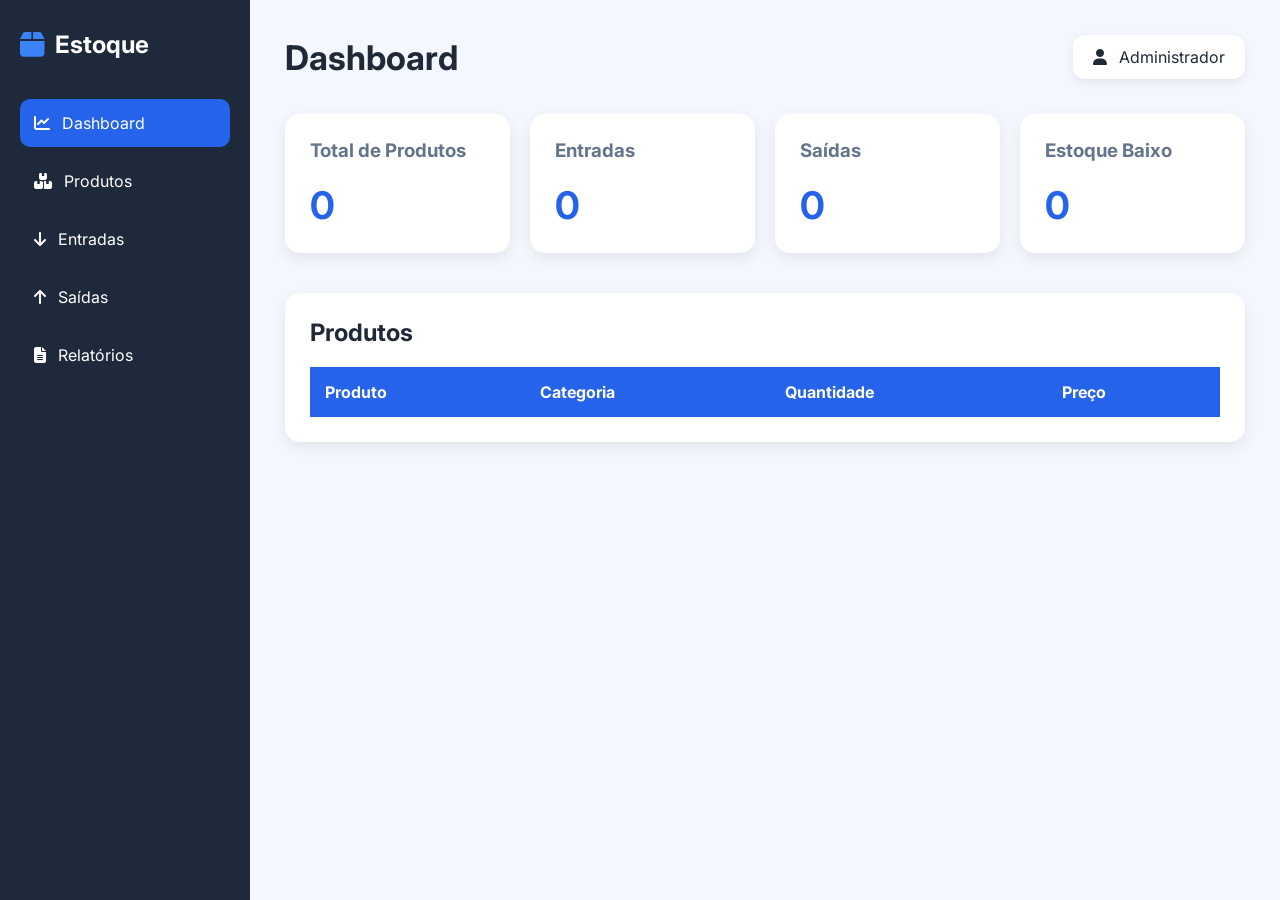
==== frontend/index.html @ e07cb244 "Frontend feito pela metade" ====
<!DOCTYPE html>
<html lang="pt-BR">

<head>
    <meta charset="UTF-8">
    <meta name="viewport" content="width=device-width, initial-scale=1.0">
    <title>Controle de Estoque</title>

    <!-- CSS -->
    <link rel="stylesheet" href="css/style.css">

    <!-- Fonte -->
    <link href="https://fonts.googleapis.com/css2?family=Inter:wght@300;400;500;600;700&display=swap"
        rel="stylesheet">

    <!-- Ícones -->
    <link rel="stylesheet"
        href="https://cdnjs.cloudflare.com/ajax/libs/font-awesome/6.6.0/css/all.min.css">
</head>

<body>

    <div class="container">

        <!-- Sidebar -->
        <aside class="sidebar">

            <div class="logo">
                <i class="fa-solid fa-box"></i>
                <h2>Estoque</h2>
            </div>

            <nav>

                <ul>

                    <li class="active">
                        <i class="fa-solid fa-chart-line"></i>
                        Dashboard
                    </li>

                    <li onclick="location.href='produtos.html'">
                        <i class="fa-solid fa-boxes-stacked"></i>
                        Produtos
                    </li>

                    <li>
                        <i class="fa-solid fa-arrow-down"></i>
                        Entradas
                    </li>

                    <li>
                        <i class="fa-solid fa-arrow-up"></i>
                        Saídas
                    </li>

                    <li>
                        <i class="fa-solid fa-file-lines"></i>
                        Relatórios
                    </li>

                </ul>

            </nav>

        </aside>

        <!-- Conteúdo -->
        <main class="content">

            <header>

                <h1>Dashboard</h1>

                <div class="user">

                    <i class="fa-solid fa-user"></i>

                    <span>Administrador</span>

                </div>

            </header>

            <section class="cards">

                <div class="card">
                    <h3>Total de Produtos</h3>
                    <h2 id="totalProdutos">0</h2>
                </div>
                
                <div class="card">
                    <h3>Entradas</h3>
                    <h2 id="totalEntradas">0</h2>
                </div>
                
                <div class="card">
                    <h3>Saídas</h3>
                    <h2 id="totalSaidas">0</h2>
                </div>
                
                <div class="card">
                    <h3>Estoque Baixo</h3>
                    <h2 id="estoqueBaixo">0</h2>
                </div>

            </section>

            <section class="table-area">

                <h2>Produtos</h2>

                <table>

                    <thead>

                        <tr>

                            <th>Produto</th>

                            <th>Categoria</th>

                            <th>Quantidade</th>

                            <th>Preço</th>

                        </tr>

                    </thead>

                    <tbody id="produtos">

                    </tbody>

                </table>

            </section>

        </main>

    </div>

    <script src="js/api.js"></script>
    <script src="js/app.js"></script>

</body>

</html>
---- frontend/css/style.css ----
/* =========================
   RESET
========================= */

*{
    margin:0;
    padding:0;
    box-sizing:border-box;
    font-family:'Inter',sans-serif;
}

body{
    background:#F4F7FE;
    color:#1F2937;
}

/* =========================
   LAYOUT
========================= */

.container{
    display:flex;
    min-height:100vh;
}

/* =========================
   SIDEBAR
========================= */

.sidebar{
    width:250px;
    background:#1E293B;
    color:white;
    padding:30px 20px;
    display:flex;
    flex-direction:column;
}

.logo{
    display:flex;
    align-items:center;
    gap:10px;
    margin-bottom:40px;
}

.logo i{
    font-size:28px;
    color:#3B82F6;
}

.logo h2{
    font-size:24px;
}

.sidebar ul{
    list-style:none;
}

.sidebar li{
    display:flex;
    align-items:center;
    gap:12px;

    padding:14px;
    border-radius:10px;

    cursor:pointer;

    margin-bottom:10px;

    transition:.3s;
}

.sidebar li:hover{
    background:#334155;
}

.active{
    background:#2563EB;
}

/* =========================
   MAIN
========================= */

.content{
    flex:1;
    padding:35px;
}

/* =========================
   HEADER
========================= */

header{
    display:flex;
    justify-content:space-between;
    align-items:center;

    margin-bottom:35px;
}

header h1{
    font-size:34px;
}

.user{
    display:flex;
    align-items:center;
    gap:12px;

    background:white;

    padding:12px 20px;

    border-radius:12px;

    box-shadow:0 3px 10px rgba(0,0,0,.08);
}

/* =========================
   CARDS
========================= */

.cards{

    display:grid;

    grid-template-columns:repeat(4,1fr);

    gap:20px;

    margin-bottom:40px;

}

.card{

    background:white;

    border-radius:15px;

    padding:25px;

    box-shadow:0 5px 15px rgba(0,0,0,.08);

    transition:.3s;

}

.card:hover{

    transform:translateY(-5px);

}

.card h3{

    color:#64748B;

    margin-bottom:20px;

}

.card h2{

    color:#2563EB;

    font-size:38px;

}

/* =========================
   TABELA
========================= */

.table-area{

    background:white;

    padding:25px;

    border-radius:15px;

    box-shadow:0 5px 15px rgba(0,0,0,.08);

}

.table-area h2{

    margin-bottom:20px;

}

table{

    width:100%;

    border-collapse:collapse;

}

thead{

    background:#2563EB;

    color:white;

}

th,td{

    padding:15px;

    text-align:left;

}

tbody tr{

    border-bottom:1px solid #E5E7EB;

}

tbody tr:hover{

    background:#F8FAFC;

}

/* ===========================
AÇÕES
=========================== */

.actions{

    display:flex;

    gap:15px;

    align-items:center;

}

.actions input{

    width:280px;

    padding:12px 16px;

    border-radius:10px;

    border:1px solid #D1D5DB;

    outline:none;

    font-size:15px;

}

.actions input:focus{

    border-color:#2563EB;

}

#btnNovoProduto{

    background:#2563EB;

    color:white;

    border:none;

    padding:12px 20px;

    border-radius:10px;

    cursor:pointer;

    font-size:15px;

    transition:.3s;

}

#btnNovoProduto:hover{

    background:#1D4ED8;

}

.btnExcluir{

    background:#EF4444;

    color:white;

    border:none;

    padding:8px 12px;

    border-radius:8px;

    cursor:pointer;

}

.btnExcluir:hover{

    background:#DC2626;

}

/* =======================
   MODAL
======================= */

.modal{
    position:fixed;
    inset:0;
    background:rgba(0,0,0,.45);

    display:flex;
    justify-content:center;
    align-items:center;
}

.hidden{
    display:none;
}

.modal-content{

    background:white;

    width:450px;

    padding:30px;

    border-radius:15px;

    display:flex;

    flex-direction:column;

    gap:15px;

}

.modal-content input{

    padding:12px;

    border-radius:8px;

    border:1px solid #ccc;

}

.modal-buttons{

    display:flex;

    justify-content:flex-end;

    gap:10px;

}
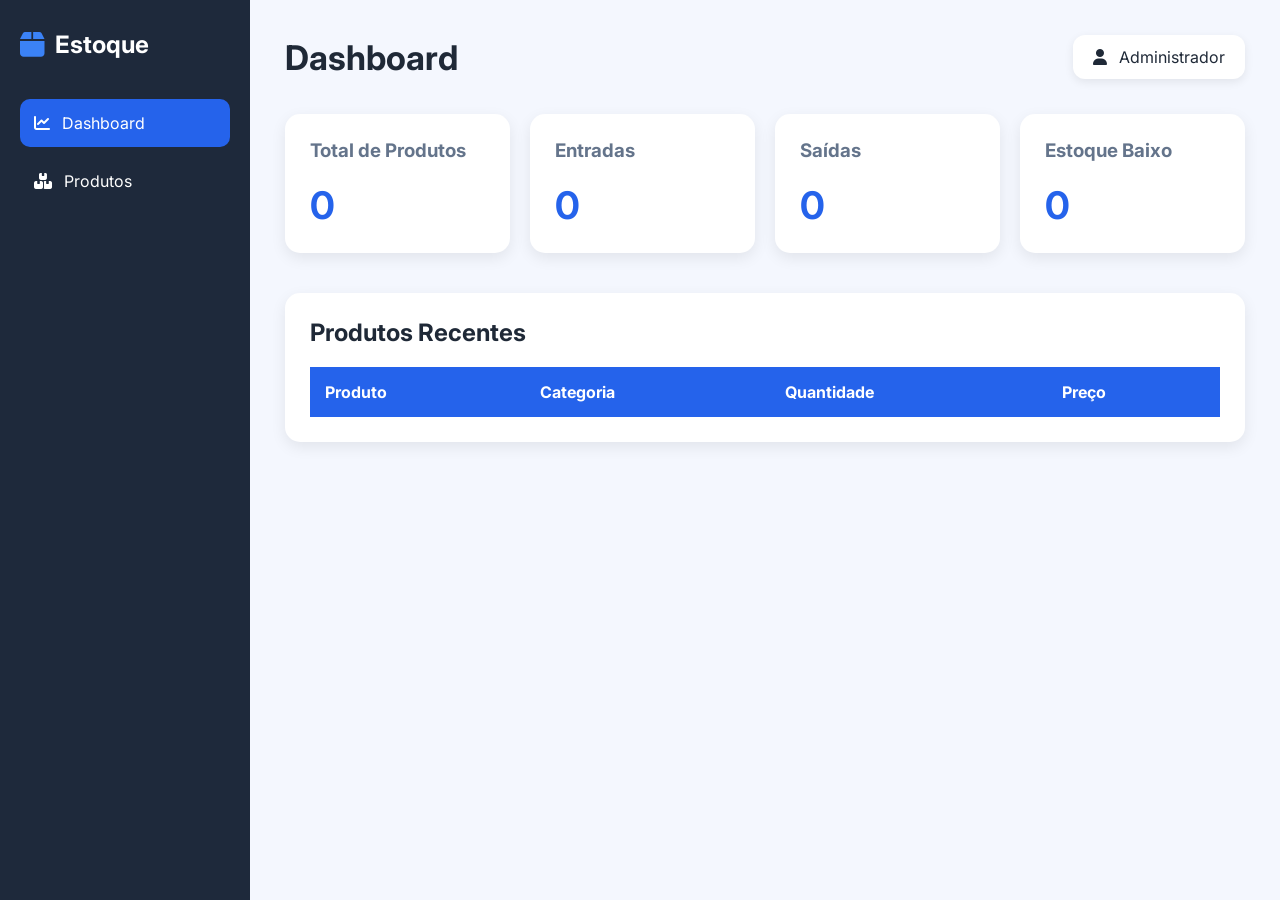
==== commit 844d3056: "frontend completo" ====
--- a/frontend/index.html
+++ b/frontend/index.html
@@ -42,21 +42,6 @@
                     <li onclick="location.href='produtos.html'">
                         <i class="fa-solid fa-boxes-stacked"></i>
                         Produtos
-                    </li>
-
-                    <li>
-                        <i class="fa-solid fa-arrow-down"></i>
-                        Entradas
-                    </li>
-
-                    <li>
-                        <i class="fa-solid fa-arrow-up"></i>
-                        Saídas
-                    </li>
-
-                    <li>
-                        <i class="fa-solid fa-file-lines"></i>
-                        Relatórios
                     </li>
 
                 </ul>
@@ -108,7 +93,7 @@
 
             <section class="table-area">
 
-                <h2>Produtos</h2>
+                <h2>Produtos Recentes</h2>
 
                 <table>
 
@@ -128,18 +113,20 @@
 
                     </thead>
 
-                    <tbody id="produtos">
+                    <tbody id="ultimosProdutos">
 
                     </tbody>
 
                 </table>
 
+                
             </section>
+
 
         </main>
 
     </div>
-
+    <!-- Scripts -->
     <script src="js/api.js"></script>
     <script src="js/app.js"></script>
 
--- a/frontend/css/style.css
+++ b/frontend/css/style.css
@@ -312,58 +312,263 @@
 
 }
 
-/* =======================
+/* ===========================
    MODAL
-======================= */
+=========================== */
 
 .modal{
+
     position:fixed;
+
     inset:0;
+
     background:rgba(0,0,0,.45);
 
     display:flex;
+
     justify-content:center;
-    align-items:center;
+
+    align-items:center;
+
+    opacity:1;
+
+    transition:.25s;
+
+    z-index:999;
+
 }
 
 .hidden{
-    display:none;
+
+    opacity:0;
+
+    visibility:hidden;
+
+    pointer-events:none;
+
 }
 
 .modal-content{
 
+    width:500px;
+
+    background:#fff;
+
+    border-radius:15px;
+
+    padding:25px;
+
+    box-shadow:0 10px 30px rgba(0,0,0,.2);
+
+    animation:modal .25s;
+
+}
+
+@keyframes modal{
+
+    from{
+
+        transform:translateY(-20px);
+
+        opacity:0;
+
+    }
+
+    to{
+
+        transform:translateY(0);
+
+        opacity:1;
+
+    }
+
+}
+
+.modal-header{
+
+    display:flex;
+
+    justify-content:space-between;
+
+    align-items:center;
+
+    margin-bottom:20px;
+
+}
+
+.btn-close{
+
+    border:none;
+
+    background:none;
+
+    font-size:28px;
+
+    cursor:pointer;
+
+    color:#777;
+
+}
+
+.btn-close:hover{
+
+    color:#000;
+
+}
+
+.form-group{
+
+    display:flex;
+
+    flex-direction:column;
+
+    margin-bottom:15px;
+
+}
+
+.form-group label{
+
+    margin-bottom:6px;
+
+    font-weight:600;
+
+}
+
+.form-group input,
+.form-group select{
+
+    padding:12px;
+
+    border-radius:8px;
+
+    border:1px solid #ccc;
+
+    font-size:15px;
+
+}
+
+.form-group input:focus,
+.form-group select:focus{
+
+    outline:none;
+
+    border-color:#2563EB;
+
+}
+
+.modal-buttons{
+
+    display:flex;
+
+    justify-content:flex-end;
+
+    gap:10px;
+
+    margin-top:20px;
+
+}
+
+.btn-cancelar{
+
+    padding:10px 18px;
+
+    border:1px solid #ccc;
+
     background:white;
 
-    width:450px;
-
-    padding:30px;
-
-    border-radius:15px;
-
-    display:flex;
-
-    flex-direction:column;
-
-    gap:15px;
-
-}
-
-.modal-content input{
-
-    padding:12px;
+    cursor:pointer;
 
     border-radius:8px;
 
-    border:1px solid #ccc;
-
-}
-
-.modal-buttons{
-
-    display:flex;
-
-    justify-content:flex-end;
-
-    gap:10px;
+}
+
+.btn-salvar{
+
+    padding:10px 20px;
+
+    background:#2563EB;
+
+    color:white;
+
+    border:none;
+
+    cursor:pointer;
+
+    border-radius:8px;
+
+}
+
+.btn-salvar:hover{
+
+    background:#1D4ED8;
+
+}
+
+
+
+.estoque-baixo{
+
+    color:#dc2626;
+
+    font-weight:bold;
+
+}
+
+.btnEntrada,
+.btnSaida,
+.btnExcluir{
+
+    width:38px;
+    height:38px;
+
+    border:none;
+
+    border-radius:8px;
+
+    cursor:pointer;
+
+    color:white;
+
+    transition:.2s;
+
+    margin:0 3px;
+
+    font-size:15px;
+
+}
+
+.btnEntrada{
+
+    background:#22c55e;
+
+}
+
+.btnEntrada:hover{
+
+    background:#16a34a;
+
+}
+
+.btnSaida{
+
+    background:#f59e0b;
+
+}
+
+.btnSaida:hover{
+
+    background:#d97706;
+
+}
+
+.btnExcluir{
+
+    background:#ef4444;
+
+}
+
+.btnExcluir:hover{
+
+    background:#dc2626;
 
 }
